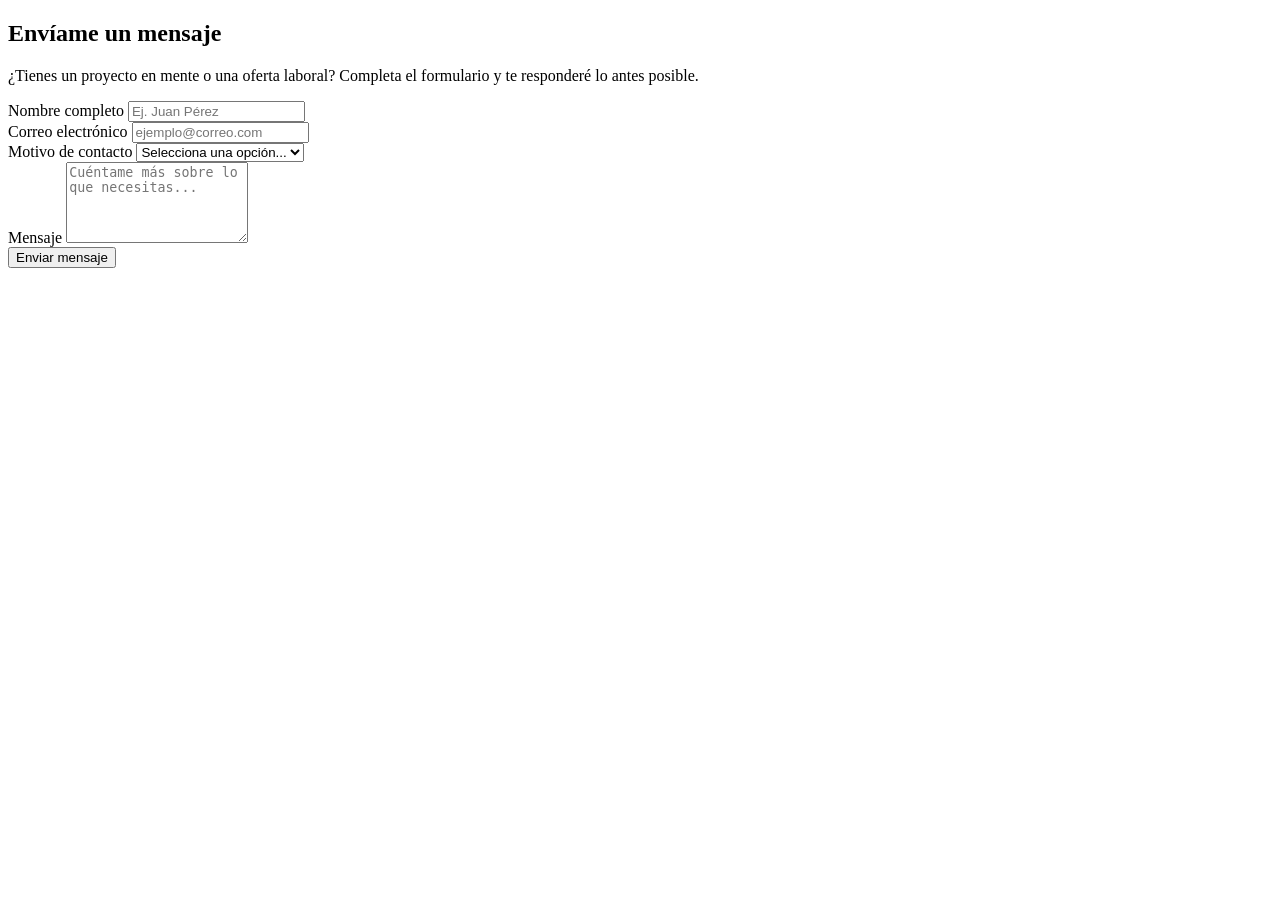
==== formulario.html @ 6aa6acd6 "formulario html" ====
<!DOCTYPE html>
<html lang="en">
<head>
    <meta charset="UTF-8">
    <meta name="viewport" content="width=device-width, initial-scale=1.0">
    <title>Formulario de contacto</title>
</head>
<body>
    <section class="formulario-contacto" id="formulario">
        <h2>Envíame un mensaje</h2>
        <p>¿Tienes un proyecto en mente o una oferta laboral? Completa el formulario y te responderé lo antes posible.</p>

        <div class="contenedor-formulario">
            <form action="agradecimiento.html" method="GET" class="form-contacto">
                
                <div class="nombre-input">
                    <label for="nombre">Nombre completo</label>
                    <input type="text" id="nombre" name="nombre" placeholder="Ej. Juan Pérez" required>
                </div>

                <div class="email-input">
                    <label for="email">Correo electrónico</label>
                    <input type="email" id="email" name="email" placeholder="ejemplo@correo.com" required>
                </div>

                <div class="motivo-input">
                    <label for="asunto">Motivo de contacto</label>
                    <select id="asunto" name="asunto" required>
                        <option value="" disabled selected>Selecciona una opción...</option>
                        <option value="freelance">Proyecto Freelance</option>
                        <option value="trabajo">Oferta Laboral</option>
                        <option value="duda">Consulta / Otro</option>
                    </select>
                </div>

                <div class="grupo-input">
                    <label for="mensaje">Mensaje</label>
                    <textarea id="mensaje" name="mensaje" rows="5" placeholder="Cuéntame más sobre lo que necesitas..." required></textarea>
                </div>

                <button type="submit" class="btn-enviar">Enviar mensaje</button>
            </form>
        </div>
    </section>
</body>
</html>
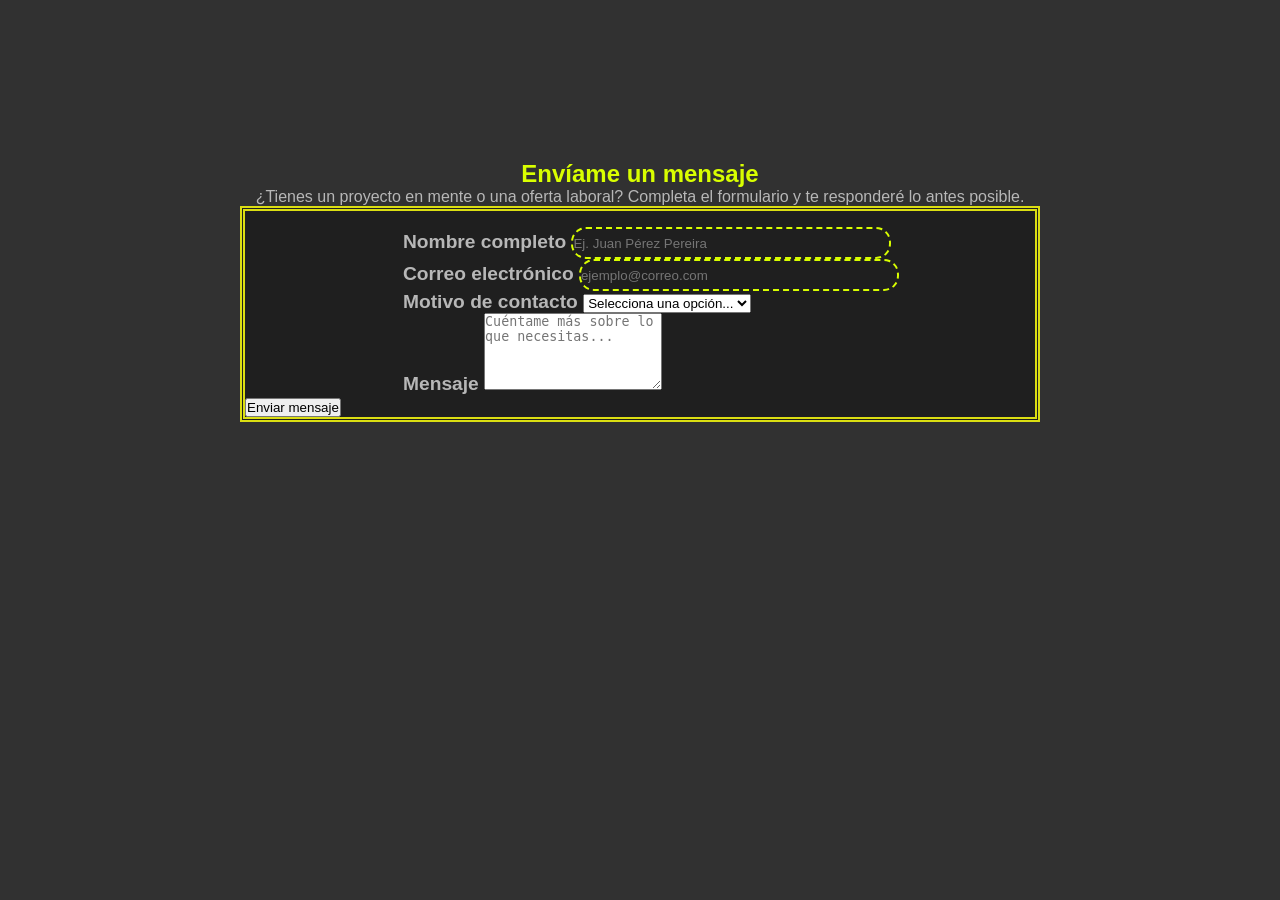
==== commit 3f0ef175: "avance formuilario" ====
--- a/formulario.html
+++ b/formulario.html
@@ -4,38 +4,40 @@
     <meta charset="UTF-8">
     <meta name="viewport" content="width=device-width, initial-scale=1.0">
     <title>Formulario de contacto</title>
+    <link rel="stylesheet" href="css/formulario.css">
 </head>
 <body>
     <section class="formulario-contacto" id="formulario">
-        <h2>Envíame un mensaje</h2>
+        <h1>Envíame un mensaje</h1>
         <p>¿Tienes un proyecto en mente o una oferta laboral? Completa el formulario y te responderé lo antes posible.</p>
 
         <div class="contenedor-formulario">
             <form action="agradecimiento.html" method="GET" class="form-contacto">
-                
-                <div class="nombre-input">
-                    <label for="nombre">Nombre completo</label>
-                    <input type="text" id="nombre" name="nombre" placeholder="Ej. Juan Pérez" required>
-                </div>
+                <div class="contenido-f">
+                    <div class="nombre-input">
+                        <label for="nombre">Nombre completo</label>
+                        <input type="text" id="nombre" name="nombre" placeholder="Ej. Juan Pérez Pereira" required>
+                    </div>
 
-                <div class="email-input">
-                    <label for="email">Correo electrónico</label>
-                    <input type="email" id="email" name="email" placeholder="ejemplo@correo.com" required>
-                </div>
+                    <div class="email-input">
+                        <label for="email">Correo electrónico</label>
+                        <input type="email" id="email" name="email" placeholder="ejemplo@correo.com" required>
+                    </div>
 
-                <div class="motivo-input">
-                    <label for="asunto">Motivo de contacto</label>
-                    <select id="asunto" name="asunto" required>
-                        <option value="" disabled selected>Selecciona una opción...</option>
-                        <option value="freelance">Proyecto Freelance</option>
-                        <option value="trabajo">Oferta Laboral</option>
-                        <option value="duda">Consulta / Otro</option>
-                    </select>
-                </div>
+                    <div class="motivo-input">
+                        <label for="asunto">Motivo de contacto</label>
+                        <select id="asunto" name="asunto" required>
+                            <option value="" disabled selected>Selecciona una opción...</option>
+                            <option value="freelance">Proyecto Freelance</option>
+                            <option value="trabajo">Oferta Laboral</option>
+                            <option value="duda">Consulta / Otro</option>
+                        </select>
+                    </div>
 
-                <div class="grupo-input">
-                    <label for="mensaje">Mensaje</label>
-                    <textarea id="mensaje" name="mensaje" rows="5" placeholder="Cuéntame más sobre lo que necesitas..." required></textarea>
+                    <div class="grupo-input">
+                        <label for="mensaje">Mensaje</label>
+                        <textarea id="mensaje" name="mensaje" rows="5" placeholder="Cuéntame más sobre lo que necesitas..." required></textarea>
+                    </div>
                 </div>
 
                 <button type="submit" class="btn-enviar">Enviar mensaje</button>
--- a/css/formulario.css
+++ b/css/formulario.css
@@ -0,0 +1,57 @@
+:root{
+
+    --color-fondo: #1f1f1f;
+    --fondo-2: #dbde12;
+    --fondo3: #313131;
+
+    --letra1: rgb(183, 183, 183);
+    --letra2: #d9ff00;
+
+}
+
+* {
+  margin: 0;
+  padding: 0;
+  box-sizing: border-box;
+}
+
+body{
+    font-family: Arial, Helvetica, sans-serif;
+    background-color: var(--fondo3);
+    display: flex;
+    justify-content: center;
+    margin-top: 10rem;
+    color: var(--letra1);
+}
+
+body h1{
+    color: var(--letra2);
+    display: flex;
+    justify-content: center;
+}
+
+body p{
+    display: flex;
+    justify-content: center;
+}
+
+.contenedor-formulario{
+    background-color: var(--color-fondo);
+    border: 5px double var(--fondo-2);
+    width: 50rem;
+    font-size: 1.2rem;
+    font-weight: bold;
+}
+
+.contenedor-formulario .contenido-f{
+    margin-left: 20%;
+    margin-top: 1rem;
+}
+
+.contenedor-formulario .form-contacto input{
+    background-color: var(--color-fondo);
+    border: 2px dashed var(--letra2);
+    border-radius: 15px;
+    height: 2rem;
+    width: 20rem;
+}
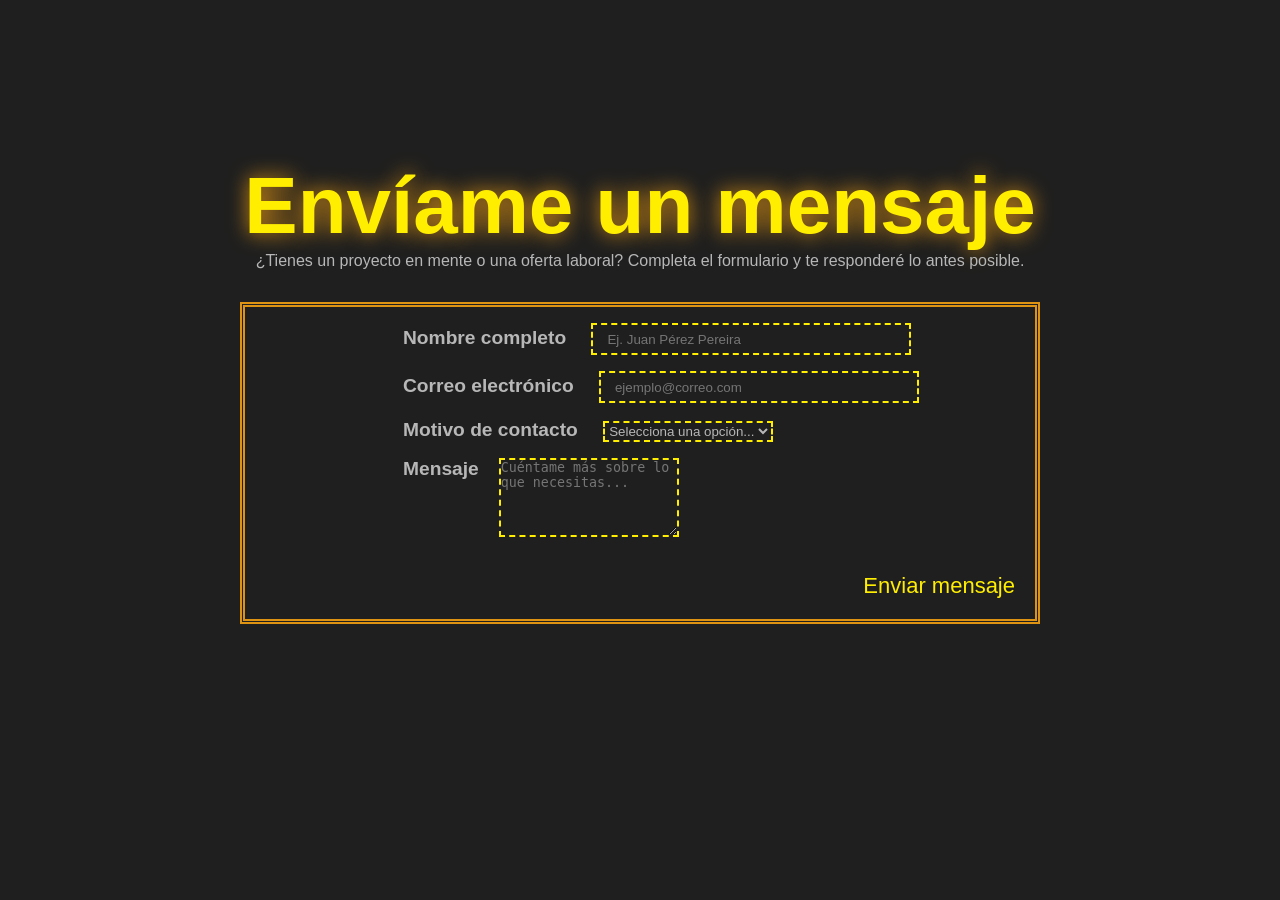
==== commit 0ce16d47: "formulario css" ====
--- a/formulario.html
+++ b/formulario.html
@@ -8,9 +8,11 @@
 </head>
 <body>
     <section class="formulario-contacto" id="formulario">
-        <h1>Envíame un mensaje</h1>
-        <p>¿Tienes un proyecto en mente o una oferta laboral? Completa el formulario y te responderé lo antes posible.</p>
-
+        <div class="enviar-mensaje">
+            <h1>Envíame un mensaje</h1>
+            <p>¿Tienes un proyecto en mente o una oferta laboral? Completa el formulario y te responderé lo antes posible.</p>
+        </div>
+        
         <div class="contenedor-formulario">
             <form action="agradecimiento.html" method="GET" class="form-contacto">
                 <div class="contenido-f">
@@ -40,7 +42,9 @@
                     </div>
                 </div>
 
-                <button type="submit" class="btn-enviar">Enviar mensaje</button>
+                <div class="enviar-boton">
+                    <button type="submit" class="btn-enviar">Enviar mensaje</button>
+                </div>
             </form>
         </div>
     </section>
--- a/css/formulario.css
+++ b/css/formulario.css
@@ -1,11 +1,11 @@
 :root{
 
     --color-fondo: #1f1f1f;
-    --fondo-2: #dbde12;
+    --fondo-2: #de9312;
     --fondo3: #313131;
 
     --letra1: rgb(183, 183, 183);
-    --letra2: #d9ff00;
+    --letra2: #ffee00;
 
 }
 
@@ -13,11 +13,12 @@
   margin: 0;
   padding: 0;
   box-sizing: border-box;
+  outline: none;
 }
 
 body{
     font-family: Arial, Helvetica, sans-serif;
-    background-color: var(--fondo3);
+    background-color: var(--color-fondo);
     display: flex;
     justify-content: center;
     margin-top: 10rem;
@@ -35,6 +36,15 @@
     justify-content: center;
 }
 
+.enviar-mensaje{
+    margin-bottom: 2rem;
+}
+
+.enviar-mensaje h1{
+    font-size: 80px;
+    text-shadow: 0 0 20px var(--fondo-2);
+}
+
 .contenedor-formulario{
     background-color: var(--color-fondo);
     border: 5px double var(--fondo-2);
@@ -49,9 +59,57 @@
 }
 
 .contenedor-formulario .form-contacto input{
-    background-color: var(--color-fondo);
     border: 2px dashed var(--letra2);
-    border-radius: 15px;
     height: 2rem;
     width: 20rem;
+    padding-left: 14px;
 }
+
+.contenedor-formulario .form-contacto input:focus,
+.contenedor-formulario .form-contacto textarea:focus,
+.contenedor-formulario .form-contacto select:focus{
+  border: var(--fondo-2) dashed;
+  background-color: var(--fondo3);
+}
+
+.contenedor-formulario .form-contacto input,
+.contenedor-formulario .form-contacto textarea,
+.contenedor-formulario .form-contacto select{
+    background-color: var(--color-fondo);
+    color: var(--letra1);
+    border: 2px dashed var(--letra2);
+    margin-bottom: 1rem;
+}
+
+.contenedor-formulario .form-contacto label,
+.contenedor-formulario .form-contacto label,
+.contenedor-formulario .form-contacto label{
+    margin-right: 20px;
+}
+
+.contenedor-formulario .form-contacto .grupo-input{
+    display: flex;
+    align-items: flex-start;
+}
+
+.contenedor-formulario .form-contacto textarea{
+    max-height: 250px;
+}
+
+.contenedor-formulario .form-contacto .btn-enviar{
+    background-color: var(--color-fondo);
+    border: none;
+    font-size: 22px;
+    margin: 20px;
+    color: var(--letra2);
+} 
+
+.contenedor-formulario .form-contacto .btn-enviar:hover{
+    text-shadow: 0 0 15px var(--letra2);
+    color: white;
+}
+
+.enviar-boton{
+    display: flex;
+    justify-content: flex-end;
+}
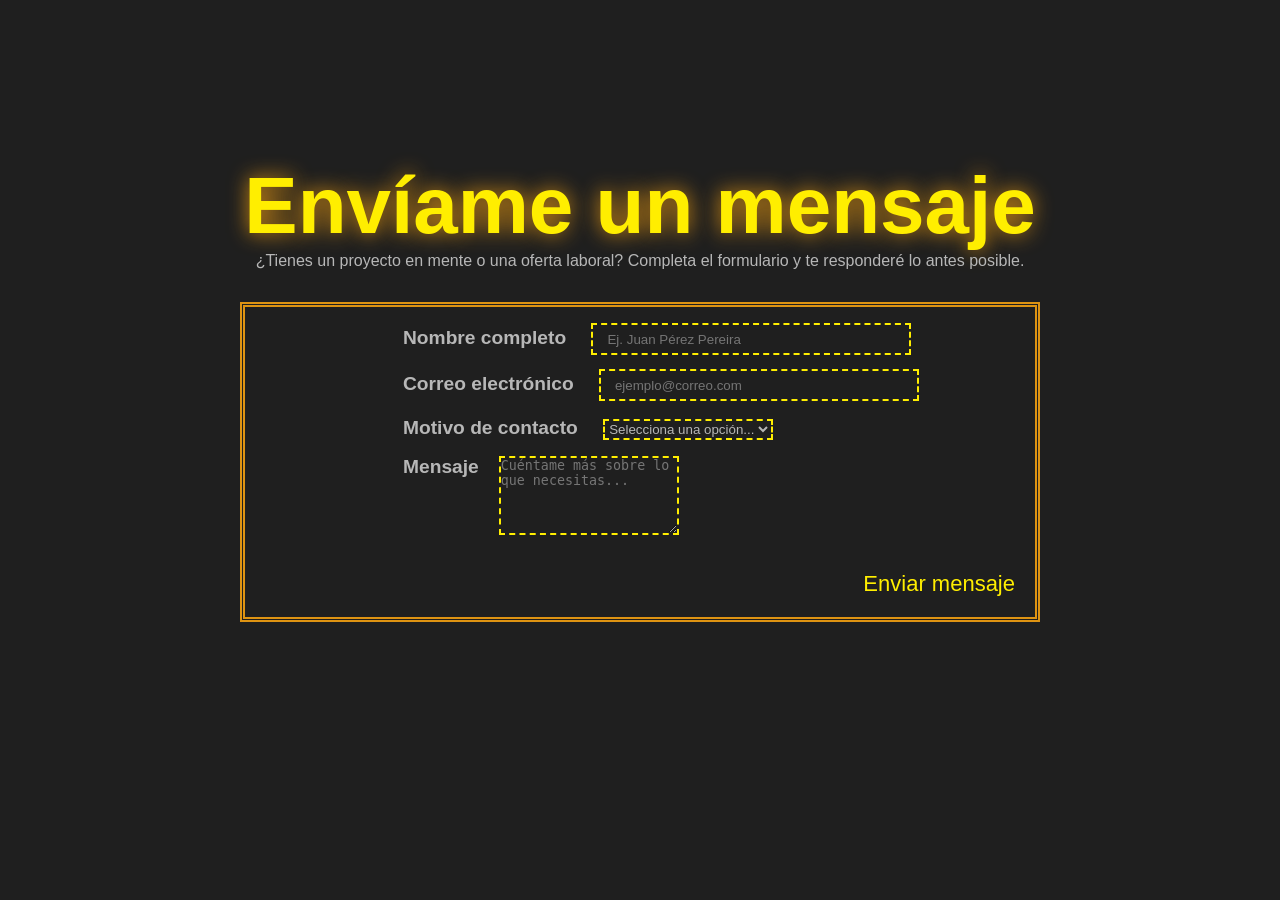
==== commit a66551c7: "formulario gmail" ====
--- a/formulario.html
+++ b/formulario.html
@@ -5,6 +5,7 @@
     <meta name="viewport" content="width=device-width, initial-scale=1.0">
     <title>Formulario de contacto</title>
     <link rel="stylesheet" href="css/formulario.css">
+    <script src="script.js" defer></script>
 </head>
 <body>
     <section class="formulario-contacto" id="formulario">
@@ -14,11 +15,12 @@
         </div>
         
         <div class="contenedor-formulario">
-            <form action="agradecimiento.html" method="GET" class="form-contacto">
+            <form action="https://formsubmit.co/luchitodavidvillalonchacon@gmail.com" method="POST" class="form-contacto" id="form-contacto">
                 <div class="contenido-f">
                     <div class="nombre-input">
                         <label for="nombre">Nombre completo</label>
                         <input type="text" id="nombre" name="nombre" placeholder="Ej. Juan Pérez Pereira" required>
+                        <small id="errorNombre" class="error"></small>
                     </div>
 
                     <div class="email-input">
@@ -39,6 +41,7 @@
                     <div class="grupo-input">
                         <label for="mensaje">Mensaje</label>
                         <textarea id="mensaje" name="mensaje" rows="5" placeholder="Cuéntame más sobre lo que necesitas..." required></textarea>
+                        <small id="errorMensaje" class="error"></small>
                     </div>
                 </div>
 
--- a/css/formulario.css
+++ b/css/formulario.css
@@ -112,4 +112,20 @@
 .enviar-boton{
     display: flex;
     justify-content: flex-end;
+}
+
+.form-contacto .contenido-f .nombre-input small{
+    margin-top: -18px;
+    display: block;
+    font-size: 12px;
+    margin-left: 12rem;
+    margin-bottom: 1rem;
+    color: var(--letra2);
+}
+
+.form-contacto .contenido-f .grupo-input small{
+    color: var(--letra2);
+    font-size: 12px;
+    margin-left: 10px;
+    margin-top: 1.5rem;
 }
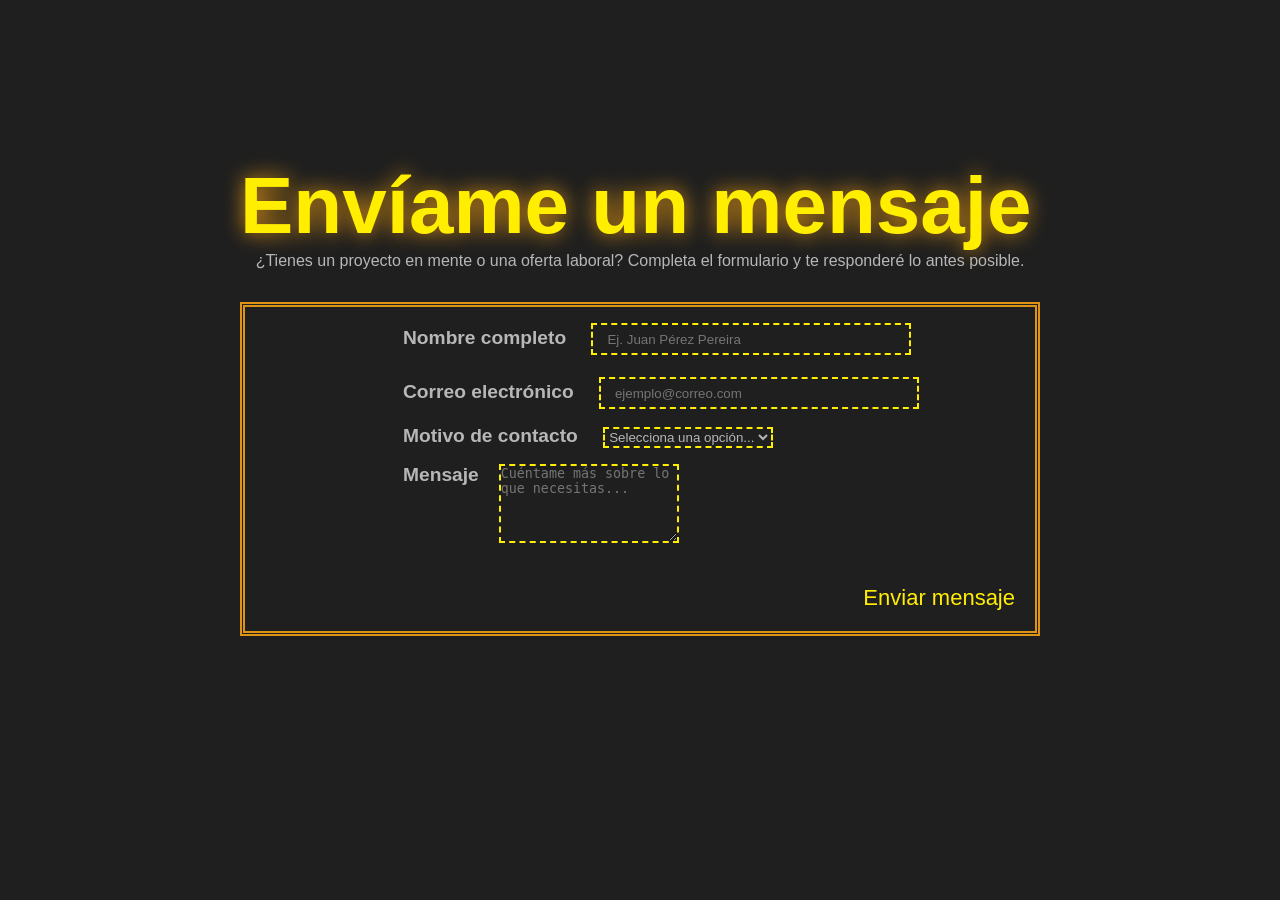
==== commit bc079dd8: "dimensiones smartphone" ====
--- a/formulario.html
+++ b/formulario.html
@@ -41,6 +41,9 @@
                     <div class="grupo-input">
                         <label for="mensaje">Mensaje</label>
                         <textarea id="mensaje" name="mensaje" rows="5" placeholder="Cuéntame más sobre lo que necesitas..." required></textarea>
+                        
+                    </div>
+                    <div class="error-text">
                         <small id="errorMensaje" class="error"></small>
                     </div>
                 </div>
--- a/css/formulario.css
+++ b/css/formulario.css
@@ -28,7 +28,6 @@
 body h1{
     color: var(--letra2);
     display: flex;
-    justify-content: center;
 }
 
 body p{
@@ -115,17 +114,131 @@
 }
 
 .form-contacto .contenido-f .nombre-input small{
-    margin-top: -18px;
+    margin-top: -10px;
     display: block;
     font-size: 12px;
     margin-left: 12rem;
     margin-bottom: 1rem;
-    color: var(--letra2);
-}
-
-.form-contacto .contenido-f .grupo-input small{
-    color: var(--letra2);
+    color: red;
+}
+
+.form-contacto .contenido-f .error-text{
+    margin-top: -1rem;
+}
+
+.form-contacto .contenido-f .error-text small{
+    color: red;
     font-size: 12px;
-    margin-left: 10px;
-    margin-top: 1.5rem;
+    margin-left: 6rem;
+}
+
+@media (min-width: 768px) and (max-width: 1023px){
+
+    .formulario-contacto .enviar-mensaje{
+        display: flex;
+        flex-direction: column;
+        width: 700px;
+        padding-left: 2rem;
+    }
+    .formulario-contacto .enviar-mensaje p{
+        font-size: 20px;
+    }
+
+    .contenedor-formulario{
+        width: auto;
+    }
+
+    .contenedor-formulario .contenido-f{
+        font-size: 20px;
+        margin: 20px;
+    }
+
+    .contenedor-formulario .form-contacto input{
+        border: 2px dashed var(--letra2);
+        height: 3rem;
+        width: 25rem;
+        padding-left: 14px;
+    }
+
+    .contenedor-formulario .form-contacto textarea{
+        min-height: 100px;
+        min-width: 300px;
+
+        max-height: 250px;
+        max-width: 520px;
+    }
+
+    .contenedor-formulario .form-contacto select{
+        height: 3rem;
+        width: 25rem;
+    }
+
+}
+
+@media (max-width: 767px){
+
+    .formulario-contacto .enviar-mensaje{
+        display: flex;
+        flex-direction: column;
+        width: 400px;
+        text-align: justify;
+        padding-left: 1rem;
+    }
+    .formulario-contacto .enviar-mensaje p{
+        font-size: 20px;
+    }
+    .formulario-contacto .enviar-mensaje h1{
+        font-size: 67px;
+    }
+
+    .contenedor-formulario{
+        width: auto;
+        margin: 10px;
+    }
+
+    .contenedor-formulario .contenido-f{
+        font-size: 20px;
+        margin: 20px;
+    }
+
+    .contenedor-formulario .form-contacto input{
+        border: 2px dashed var(--letra2);
+        height: 3rem;
+        width: 25rem;
+        padding-left: 14px;
+    }
+
+    .contenedor-formulario .form-contacto textarea{
+        min-height: 100px;
+        min-width: 300px;
+
+        max-height: 250px;
+        max-width: 520px;
+    }
+
+    .contenedor-formulario .form-contacto select{
+        height: 3rem;
+        width: 25rem;
+    }
+
+    .form-contacto .contenido-f .nombre-input small{
+        display: block;
+        font-size: 15px;
+        margin-left: 0;
+        margin-bottom: 20px;
+        color: red;
+    }
+
+    .form-contacto .contenido-f small{
+        display: block;
+
+        color: red;
+        font-size: 15px;
+        margin-left: 0;
+        margin-top: -10px;
+    }
+
+
+
+
 }
